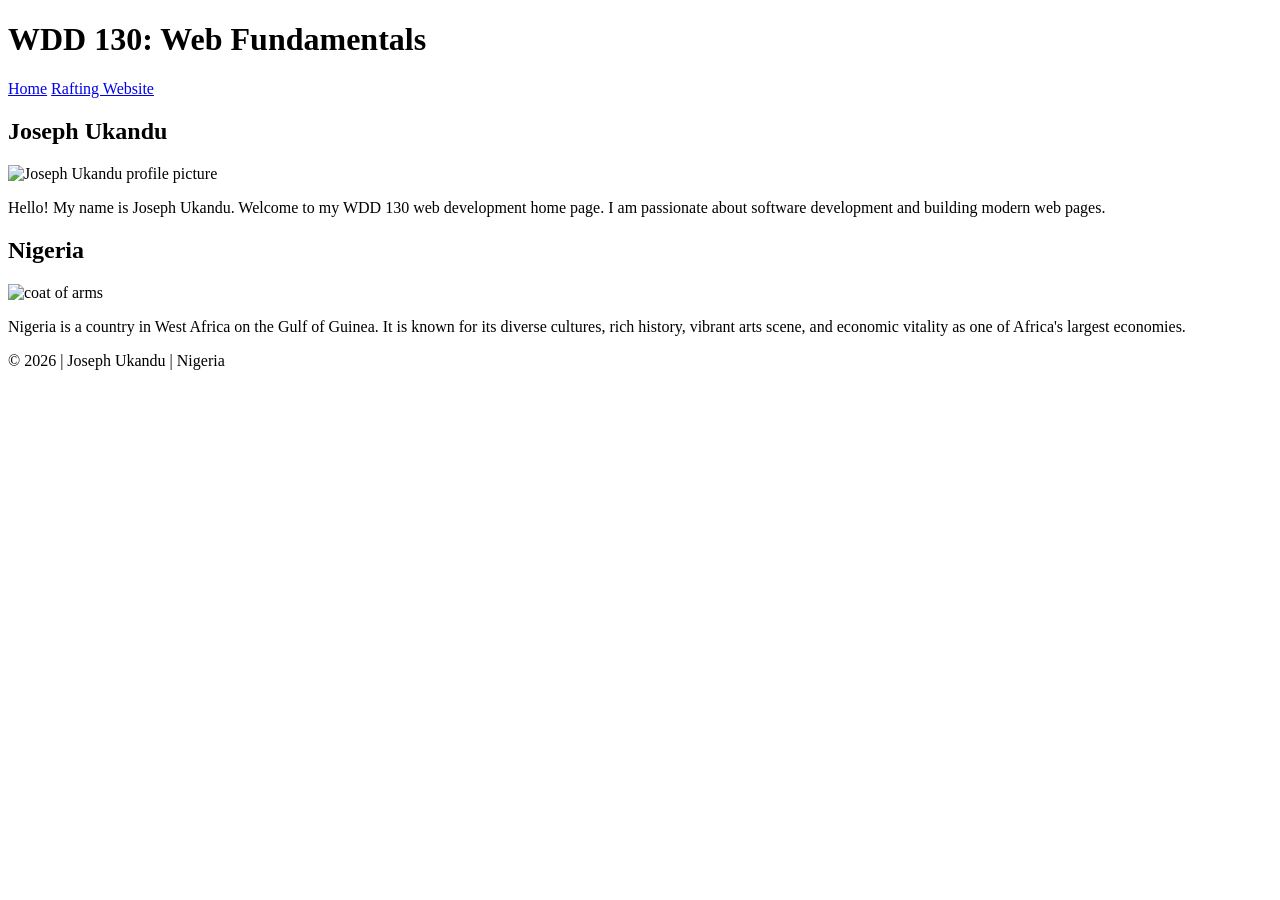
==== wwr/about.html @ cf2fad7b "change image" ====
<!DOCTYPE html>
<html lang="en-US">

<head>
    <meta charset="utf-8">
    <meta name="viewport" content="width=device-width, initial-scale=1.0">
    <title>WDD 130 | Home Page</title>
    <meta name="description"
      content="Joseph Ukandu's WDD 130 course home page showcasing web development coursework and projects.">
    <meta name="author" content="Joseph Ukandu">
    <link rel="stylesheet" href="styles/styles.css">
</head>

<body>
    <header>
        <h1>WDD 130: Web Fundamentals</h1>
        <nav>
            <a href="#">Home</a>
            <a href="wwr/">Rafting Website</a>
        </nav>
    </header>

    <main>
        <h2>Joseph Ukandu</h2>
        <img src="images/Coat_of_arms_of_Nigeria.jpg" alt="Joseph Ukandu profile picture">
        <p>Hello! My name is Joseph Ukandu. Welcome to my WDD 130 web development home page. I am
            passionate about software development and building modern web pages.</p>
    </main>

    <aside>
        <h2>Nigeria</h2>
        <img src="images/Coat_of_arms_of_Nigeria.webp" alt="coat of arms">
        <p>Nigeria is a country in West Africa on the Gulf of Guinea. It is known for its diverse
            cultures, rich history, vibrant arts scene, and economic vitality as one of Africa's
            largest economies.</p>
    </aside>

    <footer>
        <p>&copy; 2026 | Joseph Ukandu | Nigeria</p>
    </footer>
</body>

</html>
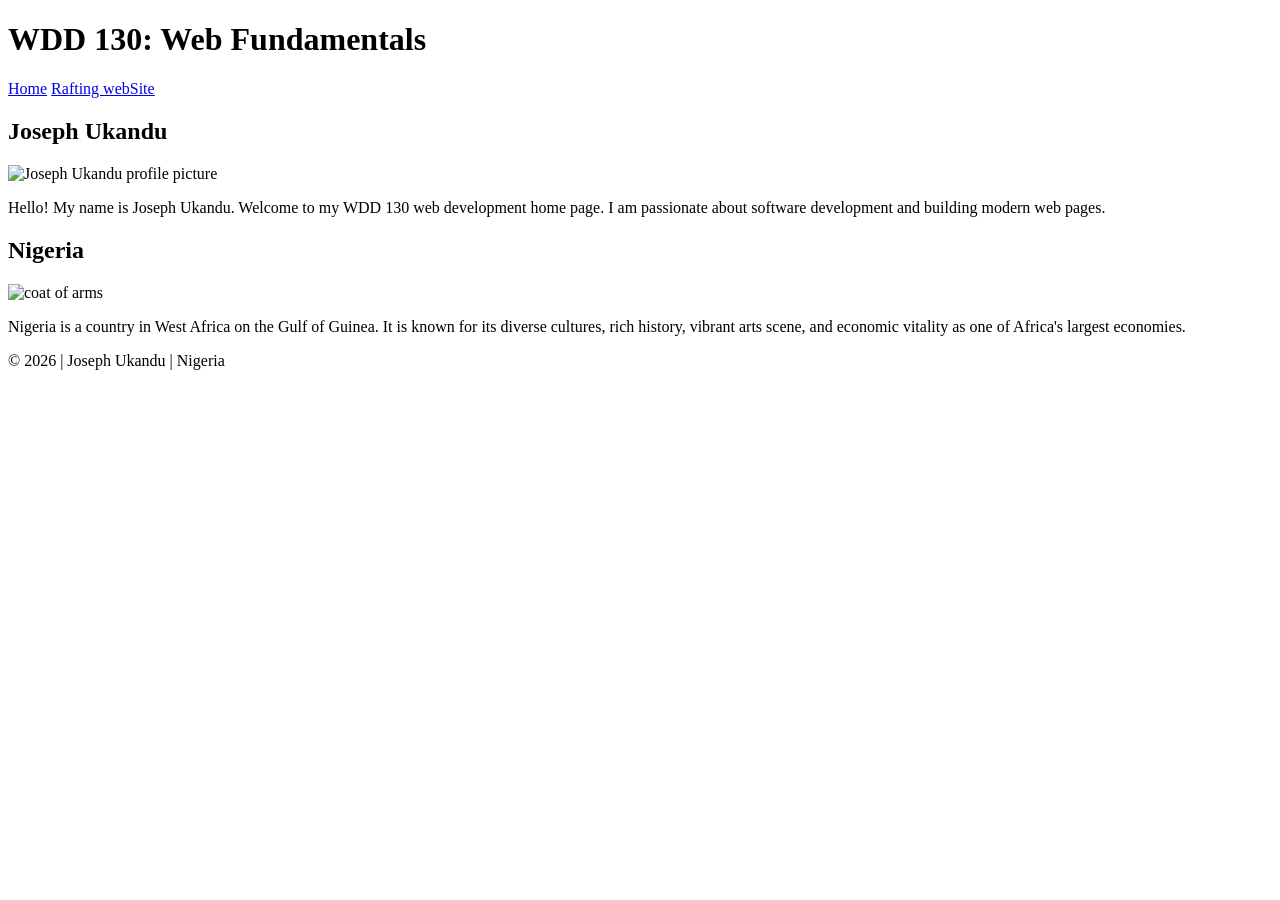
==== commit e024809e: "changes" ====
--- a/wwr/about.html
+++ b/wwr/about.html
@@ -16,7 +16,7 @@
         <h1>WDD 130: Web Fundamentals</h1>
         <nav>
             <a href="#">Home</a>
-            <a href="wwr/">Rafting Website</a>
+            <a href="wwr/">Rafting webSite</a>
         </nav>
     </header>
 
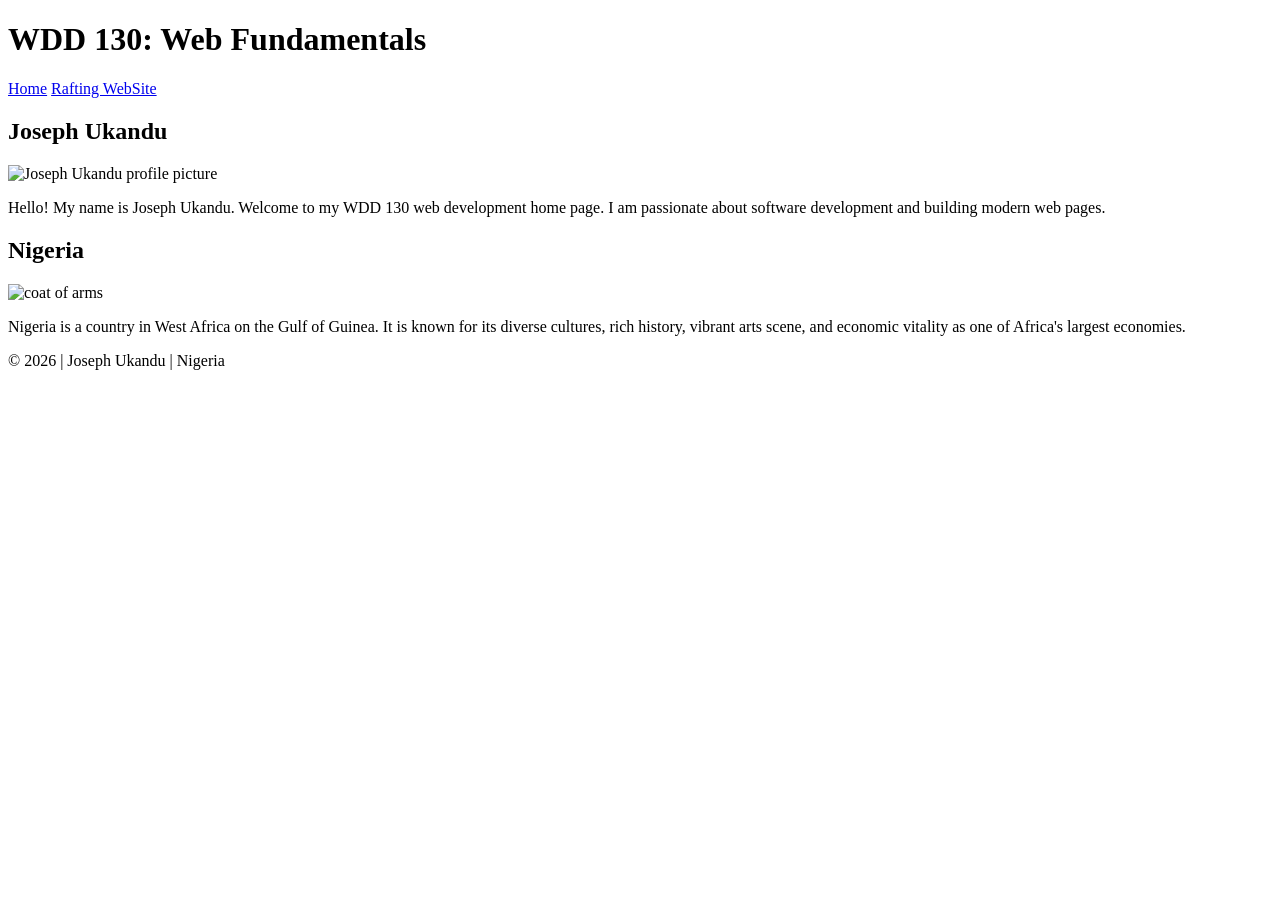
==== commit 2f5298e9: "used capitalization for website" ====
--- a/wwr/about.html
+++ b/wwr/about.html
@@ -16,7 +16,7 @@
         <h1>WDD 130: Web Fundamentals</h1>
         <nav>
             <a href="#">Home</a>
-            <a href="wwr/">Rafting webSite</a>
+            <a href="wwr/">Rafting WebSite</a>
         </nav>
     </header>
 
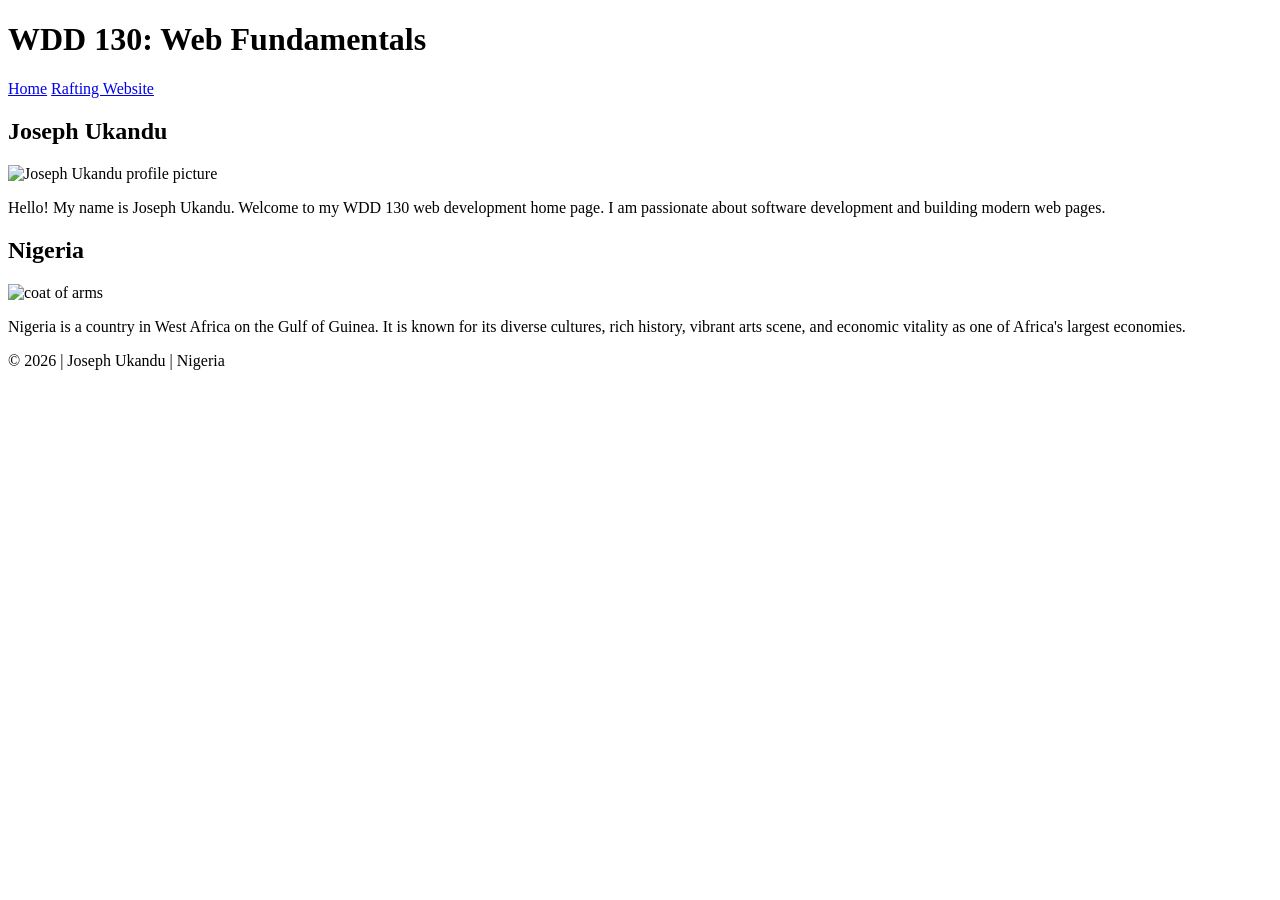
==== commit d607af34: "Website instead of WebSite" ====
--- a/wwr/about.html
+++ b/wwr/about.html
@@ -16,7 +16,7 @@
         <h1>WDD 130: Web Fundamentals</h1>
         <nav>
             <a href="#">Home</a>
-            <a href="wwr/">Rafting WebSite</a>
+            <a href="wwr/">Rafting Website</a>
         </nav>
     </header>
 
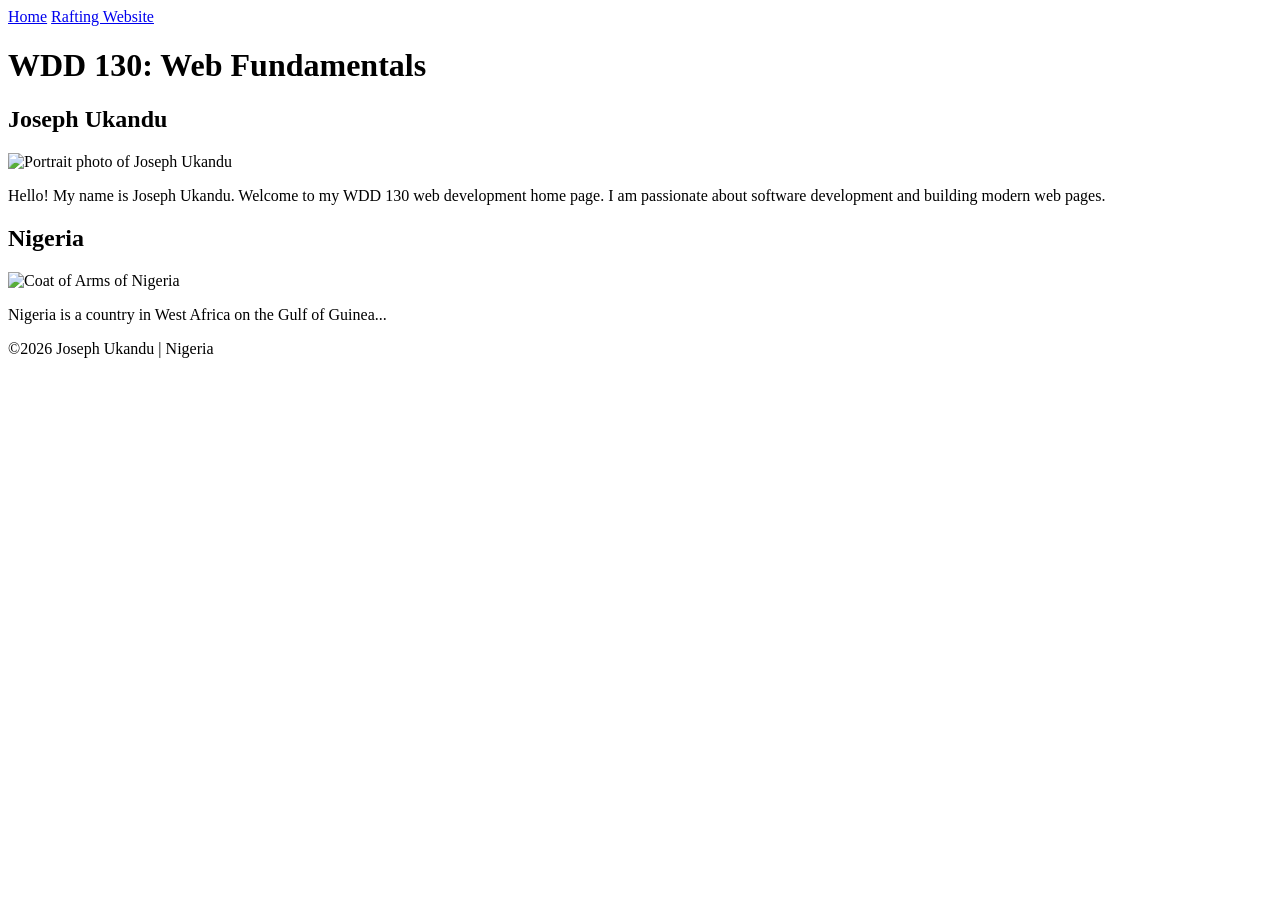
==== commit 224c0aa4: "changes made" ====
--- a/wwr/about.html
+++ b/wwr/about.html
@@ -6,14 +6,13 @@
     <meta name="viewport" content="width=device-width, initial-scale=1.0">
     <title>WDD 130 | Home Page</title>
     <meta name="description"
-      content="Joseph Ukandu's WDD 130 course home page showcasing web development coursework and projects.">
+      content="Joseph Ukandu's WDD 130 course home page showcasing web development course work.">
     <meta name="author" content="Joseph Ukandu">
     <link rel="stylesheet" href="styles/styles.css">
 </head>
 
 <body>
     <header>
-        <h1>WDD 130: Web Fundamentals</h1>
         <nav>
             <a href="#">Home</a>
             <a href="wwr/">Rafting Website</a>
@@ -21,22 +20,21 @@
     </header>
 
     <main>
+        <h1>WDD 130: Web Fundamentals</h1>
         <h2>Joseph Ukandu</h2>
-        <img src="images/Coat_of_arms_of_Nigeria.jpg" alt="Joseph Ukandu profile picture">
+        <img src="images/profile.jpg" alt="Portrait photo of Joseph Ukandu">
         <p>Hello! My name is Joseph Ukandu. Welcome to my WDD 130 web development home page. I am
             passionate about software development and building modern web pages.</p>
     </main>
 
     <aside>
         <h2>Nigeria</h2>
-        <img src="images/Coat_of_arms_of_Nigeria.webp" alt="coat of arms">
-        <p>Nigeria is a country in West Africa on the Gulf of Guinea. It is known for its diverse
-            cultures, rich history, vibrant arts scene, and economic vitality as one of Africa's
-            largest economies.</p>
+        <img src="images/Coat_of_arms_of_Nigeria.jpg" alt="Coat of Arms of Nigeria">
+        <p>Nigeria is a country in West Africa on the Gulf of Guinea...</p>
     </aside>
 
     <footer>
-        <p>&copy; 2026 | Joseph Ukandu | Nigeria</p>
+        <p>&copy;2026 Joseph Ukandu | Nigeria</p>
     </footer>
 </body>
 
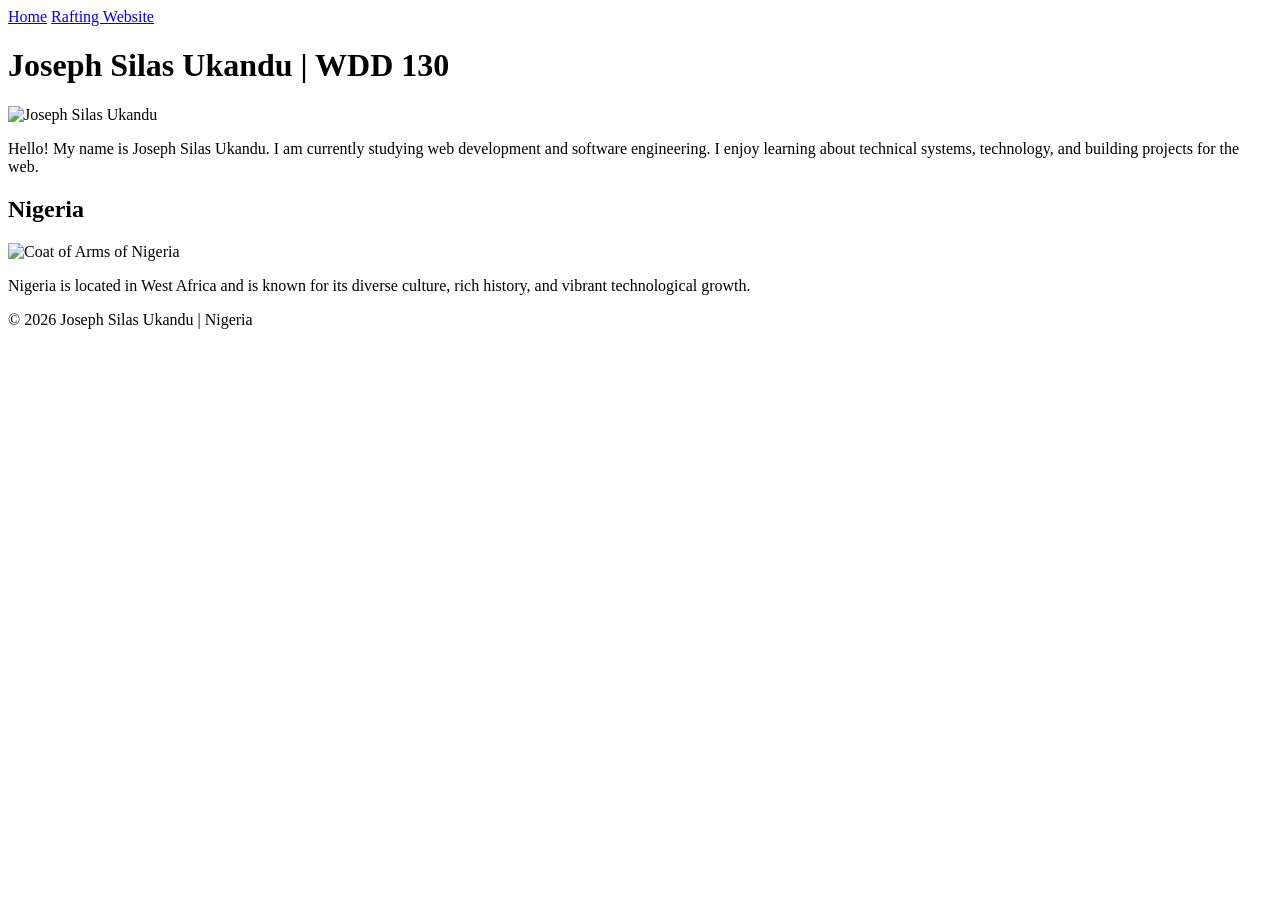
==== commit 4ed43264: "update for week2 html requirements" ====
--- a/wwr/about.html
+++ b/wwr/about.html
@@ -2,12 +2,12 @@
 <html lang="en-US">
 
 <head>
-    <meta charset="utf-8">
+    <meta charset="UTF-8">
     <meta name="viewport" content="width=device-width, initial-scale=1.0">
-    <title>WDD 130 | Home Page</title>
     <meta name="description"
-      content="Joseph Ukandu's WDD 130 course home page showcasing web development course work.">
-    <meta name="author" content="Joseph Ukandu">
+      content="WDD 130 Web Development project page for Joseph Silas Ukandu.">
+    <meta name="author" content="Joseph Silas Ukandu">
+    <title>Joseph Silas Ukandu | WDD 130</title>
     <link rel="stylesheet" href="styles/styles.css">
 </head>
 
@@ -20,21 +20,24 @@
     </header>
 
     <main>
-        <h1>WDD 130: Web Fundamentals</h1>
-        <h2>Joseph Ukandu</h2>
-        <img src="images/profile.jpg" alt="Portrait photo of Joseph Ukandu">
-        <p>Hello! My name is Joseph Ukandu. Welcome to my WDD 130 web development home page. I am
-            passionate about software development and building modern web pages.</p>
+        <h1>Joseph Silas Ukandu | WDD 130</h1>
+
+        <img src="images/profile.jpg" alt="Joseph Silas Ukandu" width="200">
+
+        <p>Hello! My name is Joseph Silas Ukandu. I am currently studying web development and
+            software engineering. I enjoy learning about technical systems, technology, and building
+            projects for the web.</p>
+
+        <aside>
+            <h2>Nigeria</h2>
+            <img src="images/Coat_of_arms_of_Nigeria.jpg" alt="Coat of Arms of Nigeria" width="200">
+            <p>Nigeria is located in West Africa and is known for its diverse culture, rich history,
+                and vibrant technological growth.</p>
+        </aside>
     </main>
 
-    <aside>
-        <h2>Nigeria</h2>
-        <img src="images/Coat_of_arms_of_Nigeria.jpg" alt="Coat of Arms of Nigeria">
-        <p>Nigeria is a country in West Africa on the Gulf of Guinea...</p>
-    </aside>
-
     <footer>
-        <p>&copy;2026 Joseph Ukandu | Nigeria</p>
+        <p>© 2026 Joseph Silas Ukandu | Nigeria</p>
     </footer>
 </body>
 
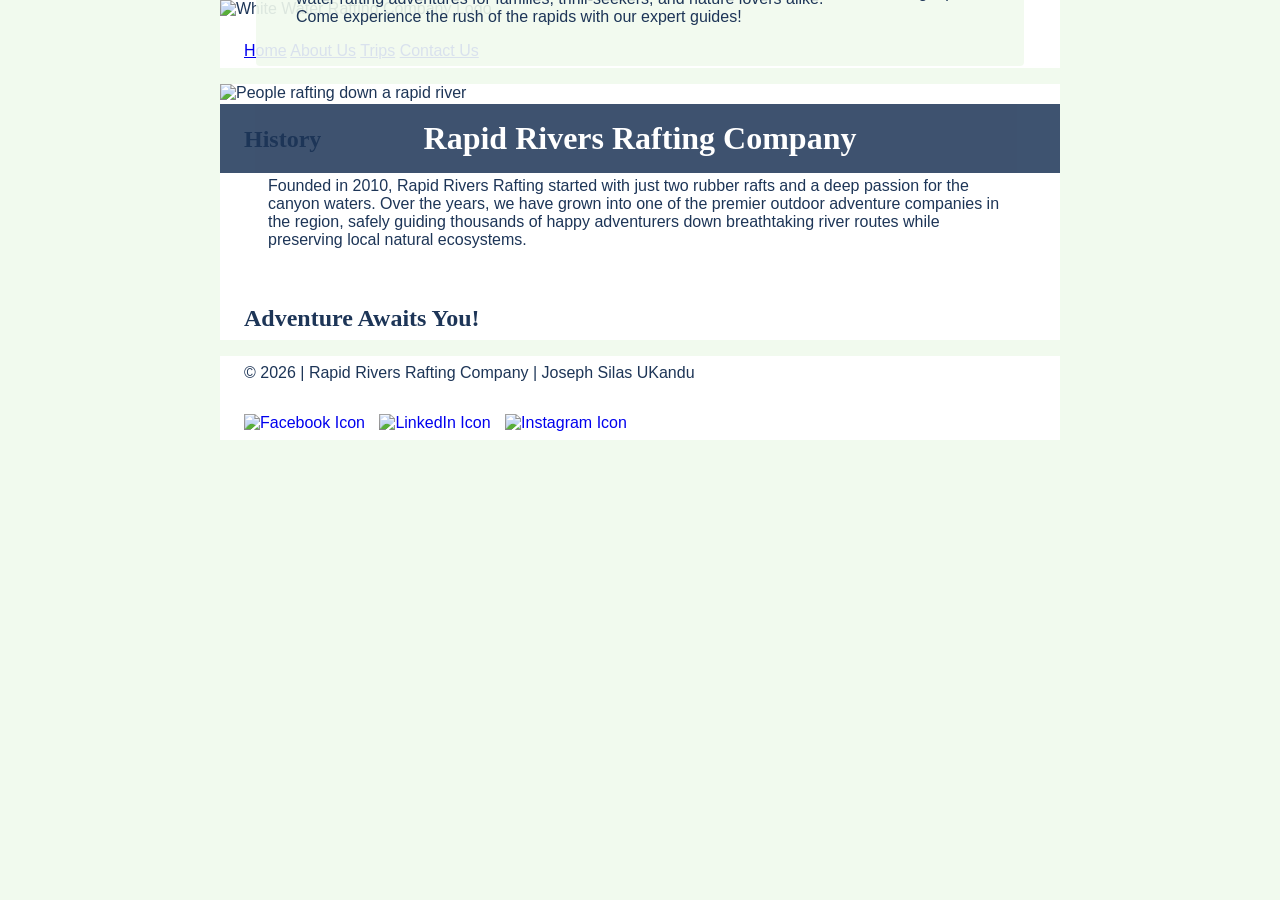
==== commit 43803980: "added About Us page for white water rafting" ====
--- a/wwr/about.html
+++ b/wwr/about.html
@@ -1,43 +1,66 @@
 <!DOCTYPE html>
-<html lang="en-US">
+<html lang="en">
 
 <head>
     <meta charset="UTF-8">
     <meta name="viewport" content="width=device-width, initial-scale=1.0">
+    <title>About Us | White Water Rafting</title>
     <meta name="description"
-      content="WDD 130 Web Development project page for Joseph Silas Ukandu.">
+      content="Discover the history, mission, and adventurous spirit of our white water rafting company. Join us for an unforgettable river journey!">
     <meta name="author" content="Joseph Silas Ukandu">
-    <title>Joseph Silas Ukandu | WDD 130</title>
-    <link rel="stylesheet" href="styles/styles.css">
+    <link rel="stylesheet" href="styles/rafting.css">
 </head>
 
 <body>
     <header>
+        <img src="images/logo.png" alt="White Water Rafting Company Logo">
         <nav>
-            <a href="#">Home</a>
-            <a href="wwr/">Rafting Website</a>
+            <a href="index.html">Home</a>
+            <a href="about.html">About Us</a>
+            <a href="trips.html">Trips</a>
+            <a href="contact.html">Contact Us</a>
         </nav>
     </header>
 
     <main>
-        <h1>Joseph Silas Ukandu | WDD 130</h1>
+        <div class="hero">
+            <img src="images/hero.jpg" alt="People rafting down a rapid river">
+            <h1>Rapid Rivers Rafting Company</h1>
+            <article>
+                <img src="images/happy-client.jpg" alt="Happy client smiling after a rafting trip">
+                <p>Our mission is to provide safe, thrilling, and environmentally conscious white
+                    water rafting adventures for families, thrill-seekers, and nature lovers alike.
+                    Come experience the rush of the rapids with our expert guides!</p>
+            </article>
+        </div>
 
-        <img src="images/profile.jpg" alt="Joseph Silas Ukandu" width="200">
+        <section>
+            <h2>History</h2>
+            <p>Founded in 2010, Rapid Rivers Rafting started with just two rubber rafts and a deep
+                passion for the canyon waters. Over the years, we have grown into one of the premier
+                outdoor adventure companies in the region, safely guiding thousands of happy
+                adventurers down breathtaking river routes while preserving local natural
+                ecosystems.</p>
+        </section>
 
-        <p>Hello! My name is Joseph Silas Ukandu. I am currently studying web development and
-            software engineering. I enjoy learning about technical systems, technology, and building
-            projects for the web.</p>
-
-        <aside>
-            <h2>Nigeria</h2>
-            <img src="images/Coat_of_arms_of_Nigeria.jpg" alt="Coat of Arms of Nigeria" width="200">
-            <p>Nigeria is located in West Africa and is known for its diverse culture, rich history,
-                and vibrant technological growth.</p>
-        </aside>
+        <section>
+            <h2>Adventure Awaits You!</h2>
+        </section>
     </main>
 
     <footer>
-        <p>© 2026 Joseph Silas Ukandu | Nigeria</p>
+        <p>&copy; 2026 | Rapid Rivers Rafting Company | Joseph Silas UKandu </p>
+        <nav class="socialmedia">
+            <a href="https://facebook.com" target="_blank">
+                <img src="images/facebook.svg" alt="Facebook Icon">
+            </a>
+            <a href="https://linkedin.com" target="_blank">
+                <img src="images/linkedin.svg" alt="LinkedIn Icon">
+            </a>
+            <a href="https://instagram.com" target="_blank">
+                <img src="images/instagram.svg" alt="Instagram Icon">
+            </a>
+        </nav>
     </footer>
 </body>
 
--- a/wwr/styles/rafting.css
+++ b/wwr/styles/rafting.css
@@ -0,0 +1,98 @@
+/* CSS Variables */
+:root {
+    --primary-color: #1d3557;
+    --secondary-color: #457b9d;
+    --accent1-color: #e63946;
+    --accent2-color: #f1faee;
+    --heading-font: "Georgia", serif;
+    --body-font: Arial, Helvetica, sans-serif;
+}
+
+/* Universal Box Model Reset */
+* {
+    margin: 0;
+    padding: 0;
+    box-sizing: border-box;
+}
+
+/* Document Body Styles */
+body {
+    font-family: var(--body-font);
+    color: var(--primary-color);
+    background-color: var(--accent2-color);
+}
+
+/* Page Layout Constraints */
+header,
+main,
+footer {
+    width: 840px;
+    margin: 0 auto;
+    background-color: #ffffff;
+}
+
+/* Typography Rules */
+h1,
+h2 {
+    font-family: var(--heading-font);
+    color: var(--primary-color);
+}
+
+nav,
+p,
+section,
+article {
+    margin: 16px;
+    padding: 8px;
+}
+
+/* Footer Social Media Styling */
+.socialmedia a {
+    text-decoration: none;
+}
+
+.socialmedia img {
+    width: 30px;
+    height: 30px;
+    margin-right: 10px;
+}
+
+/* Hero Section & Overlays */
+.hero {
+    position: relative;
+}
+
+.hero img {
+    display: block;
+    width: 100%;
+    height: auto;
+}
+
+h1 {
+    position: absolute;
+    top: 20px;
+    width: 100%;
+    padding: 16px;
+    text-align: center;
+    opacity: 0.85;
+    background-color: var(--primary-color);
+    color: #ffffff;
+}
+
+.hero article {
+    position: absolute;
+    bottom: 20px;
+    left: 20px;
+    right: 20px;
+    background-color: rgba(241, 250, 238, 0.9);
+    padding: 16px;
+    border-radius: 4px;
+}
+
+.hero article img {
+    float: right;
+    width: 125px;
+    height: auto;
+    margin-left: 15px;
+    border-radius: 4px;
+}
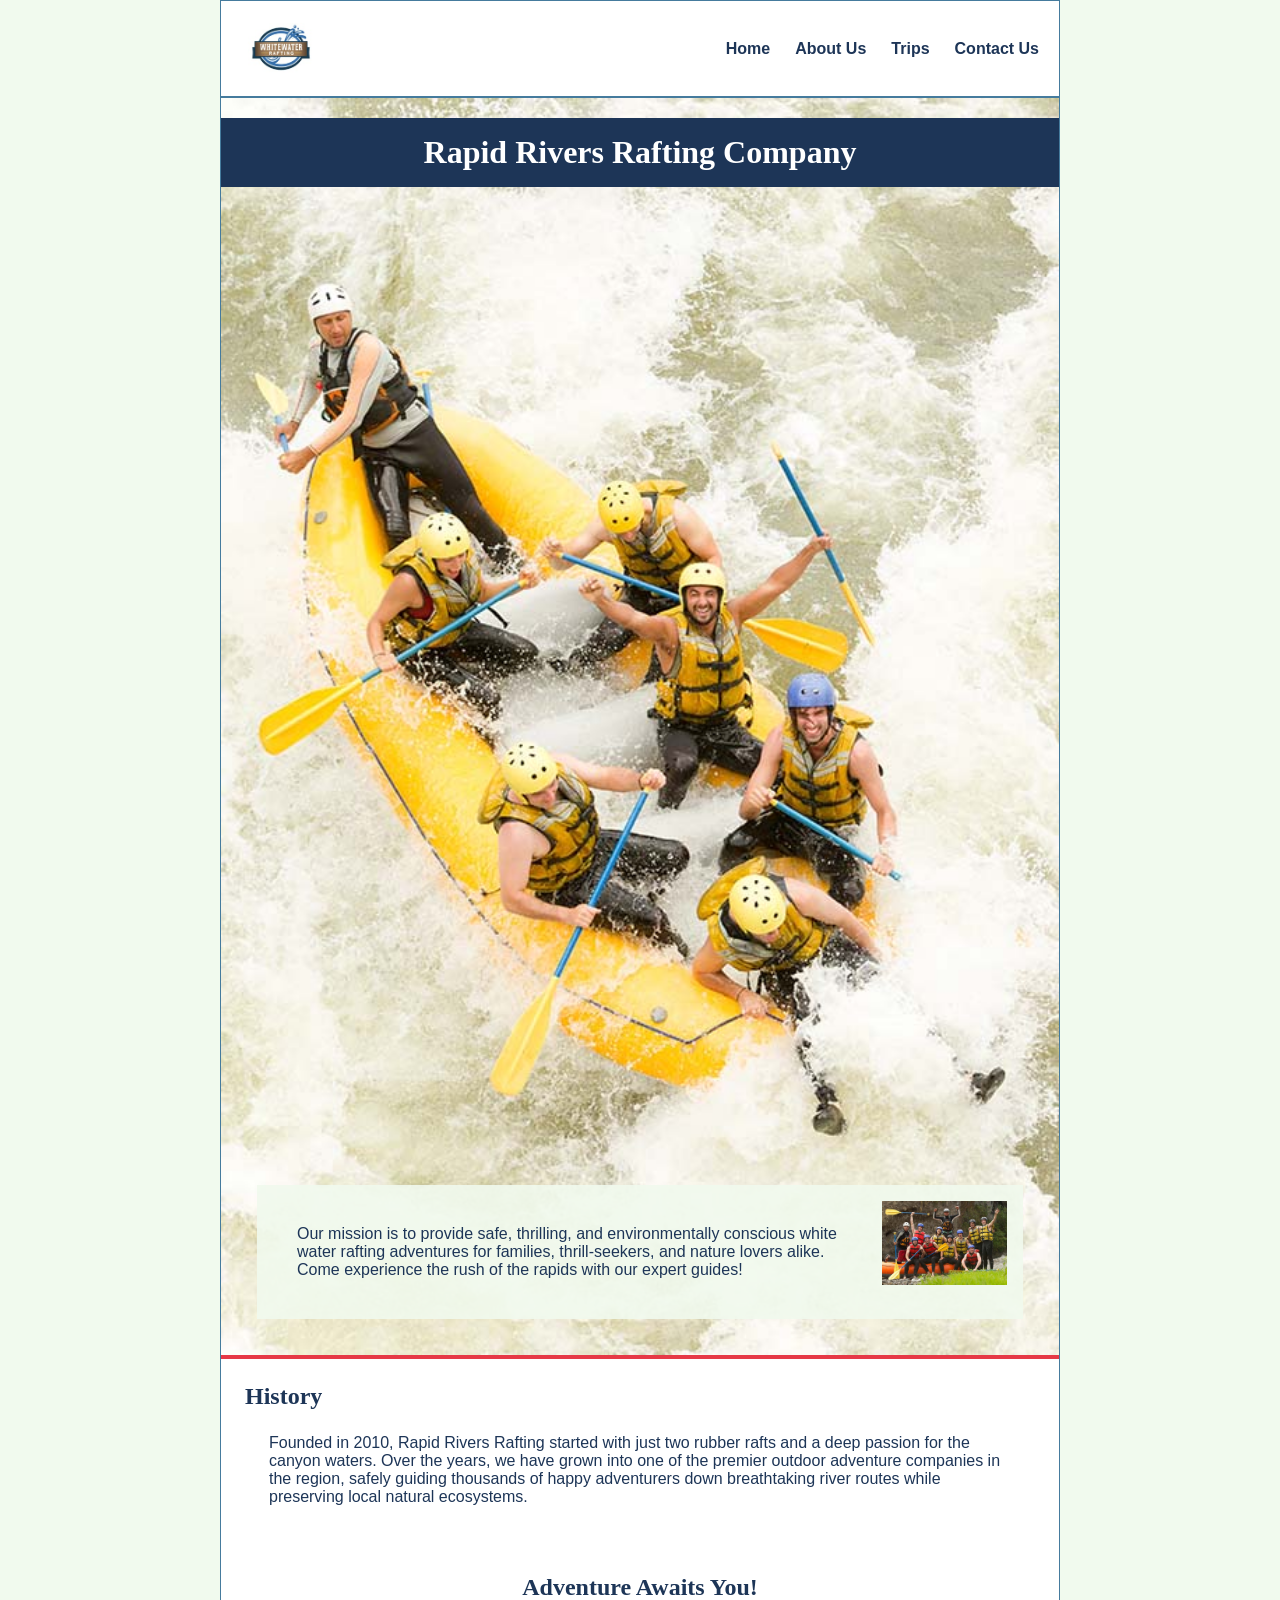
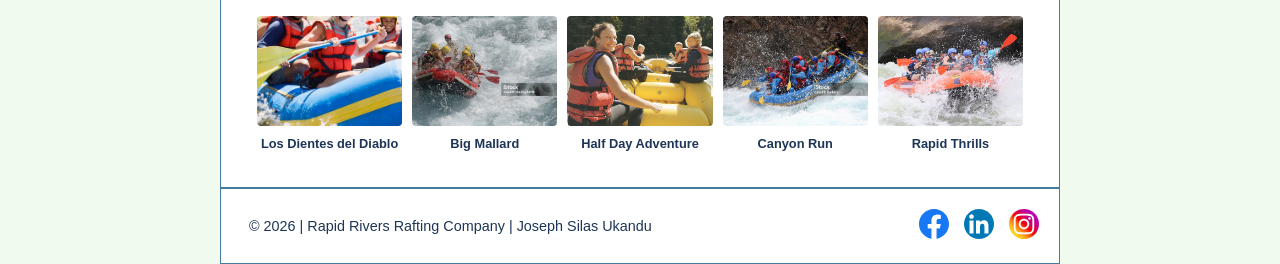
==== commit 1111355f: "about.htlm file for week4" ====
--- a/wwr/about.html
+++ b/wwr/about.html
@@ -43,13 +43,35 @@
                 ecosystems.</p>
         </section>
 
-        <section>
+        <section class="adventures">
             <h2>Adventure Awaits You!</h2>
+            <div class="adventures-grid">
+                <figure>
+                    <img src="images/adventure1.jpg" alt="Los Dientes del Diablo rapid">
+                    <figcaption>Los Dientes del Diablo</figcaption>
+                </figure>
+                <figure>
+                    <img src="images/adventure2.jpg" alt="Big Mallard rapid">
+                    <figcaption>Big Mallard</figcaption>
+                </figure>
+                <figure>
+                    <img src="images/adventure3.jpg" alt="Half Day Adventure trip">
+                    <figcaption>Half Day Adventure</figcaption>
+                </figure>
+                <figure>
+                    <img src="images/adventure4.jpg" alt="Canyon Run route">
+                    <figcaption>Canyon Run</figcaption>
+                </figure>
+                <figure>
+                    <img src="images/adventure5.jpg" alt="Rapid Thrills experience">
+                    <figcaption>Rapid Thrills</figcaption>
+                </figure>
+            </div>
         </section>
     </main>
 
     <footer>
-        <p>&copy; 2026 | Rapid Rivers Rafting Company | Joseph Silas UKandu </p>
+        <p>&copy; 2026 | Rapid Rivers Rafting Company | Joseph Silas Ukandu </p>
         <nav class="socialmedia">
             <a href="https://facebook.com" target="_blank">
                 <img src="images/facebook.svg" alt="Facebook Icon">
--- a/wwr/styles/rafting.css
+++ b/wwr/styles/rafting.css
@@ -1,44 +1,70 @@
-/* CSS Variables */
 :root {
     --primary-color: #1d3557;
     --secondary-color: #457b9d;
     --accent1-color: #e63946;
     --accent2-color: #f1faee;
-    --heading-font: "Georgia", serif;
+    --heading-font: 'Georgia', serif;
     --body-font: Arial, Helvetica, sans-serif;
 }
 
-/* Universal Box Model Reset */
+/* Universal Reset */
 * {
     margin: 0;
     padding: 0;
     box-sizing: border-box;
 }
 
-/* Document Body Styles */
 body {
     font-family: var(--body-font);
     color: var(--primary-color);
     background-color: var(--accent2-color);
 }
 
-/* Page Layout Constraints */
 header,
 main,
 footer {
     width: 840px;
     margin: 0 auto;
     background-color: #ffffff;
+    border: 1px solid var(--secondary-color);
 }
 
-/* Typography Rules */
+/* Week 4: CSS Grid for Header Layout (Logo + Nav) */
+header {
+    display: grid;
+    grid-template-columns: auto 1fr;
+    align-items: center;
+    padding: 15px 20px;
+}
+
+header img {
+    width: 80px;
+    height: auto;
+}
+
+/* Week 4: CSS Flexbox for Navigation */
+nav {
+    display: flex;
+    justify-content: flex-end;
+    gap: 25px;
+}
+
+nav a {
+    text-decoration: none;
+    color: var(--primary-color);
+    font-weight: bold;
+}
+
+nav a:hover {
+    color: var(--accent1-color);
+}
+
 h1,
 h2 {
     font-family: var(--heading-font);
     color: var(--primary-color);
 }
 
-nav,
 p,
 section,
 article {
@@ -46,7 +72,24 @@
     padding: 8px;
 }
 
-/* Footer Social Media Styling */
+/* Footer layout and right-aligned social media icons */
+footer {
+    display: flex;
+    justify-content: space-between;
+    align-items: center;
+    padding: 20px;
+}
+
+footer p {
+    margin: 0;
+    font-size: 0.9rem;
+}
+
+.socialmedia {
+    display: flex;
+    gap: 15px;
+}
+
 .socialmedia a {
     text-decoration: none;
 }
@@ -54,12 +97,12 @@
 .socialmedia img {
     width: 30px;
     height: 30px;
-    margin-right: 10px;
 }
 
-/* Hero Section & Overlays */
+/* Hero Section & Overlay */
 .hero {
     position: relative;
+    border-bottom: 4px solid var(--accent1-color);
 }
 
 .hero img {
@@ -68,13 +111,12 @@
     height: auto;
 }
 
-h1 {
+.hero h1 {
     position: absolute;
     top: 20px;
     width: 100%;
     padding: 16px;
     text-align: center;
-    opacity: 0.85;
     background-color: var(--primary-color);
     color: #ffffff;
 }
@@ -86,7 +128,6 @@
     right: 20px;
     background-color: rgba(241, 250, 238, 0.9);
     padding: 16px;
-    border-radius: 4px;
 }
 
 .hero article img {
@@ -94,5 +135,36 @@
     width: 125px;
     height: auto;
     margin-left: 15px;
+}
+
+/* Week 4: Adventures Section Layout (Figures & Figcaptions) */
+.adventures {
+    padding: 20px;
+    text-align: center;
+}
+
+.adventures-grid {
+    display: flex;
+    justify-content: space-between;
+    gap: 10px;
+    margin-top: 15px;
+}
+
+.adventures figure {
+    flex: 1;
+    text-align: center;
+}
+
+.adventures img {
+    width: 100%;
+    height: 110px;
+    object-fit: cover;
     border-radius: 4px;
+}
+
+.adventures figcaption {
+    font-size: 0.8rem;
+    margin-top: 6px;
+    color: var(--primary-color);
+    font-weight: bold;
 }
